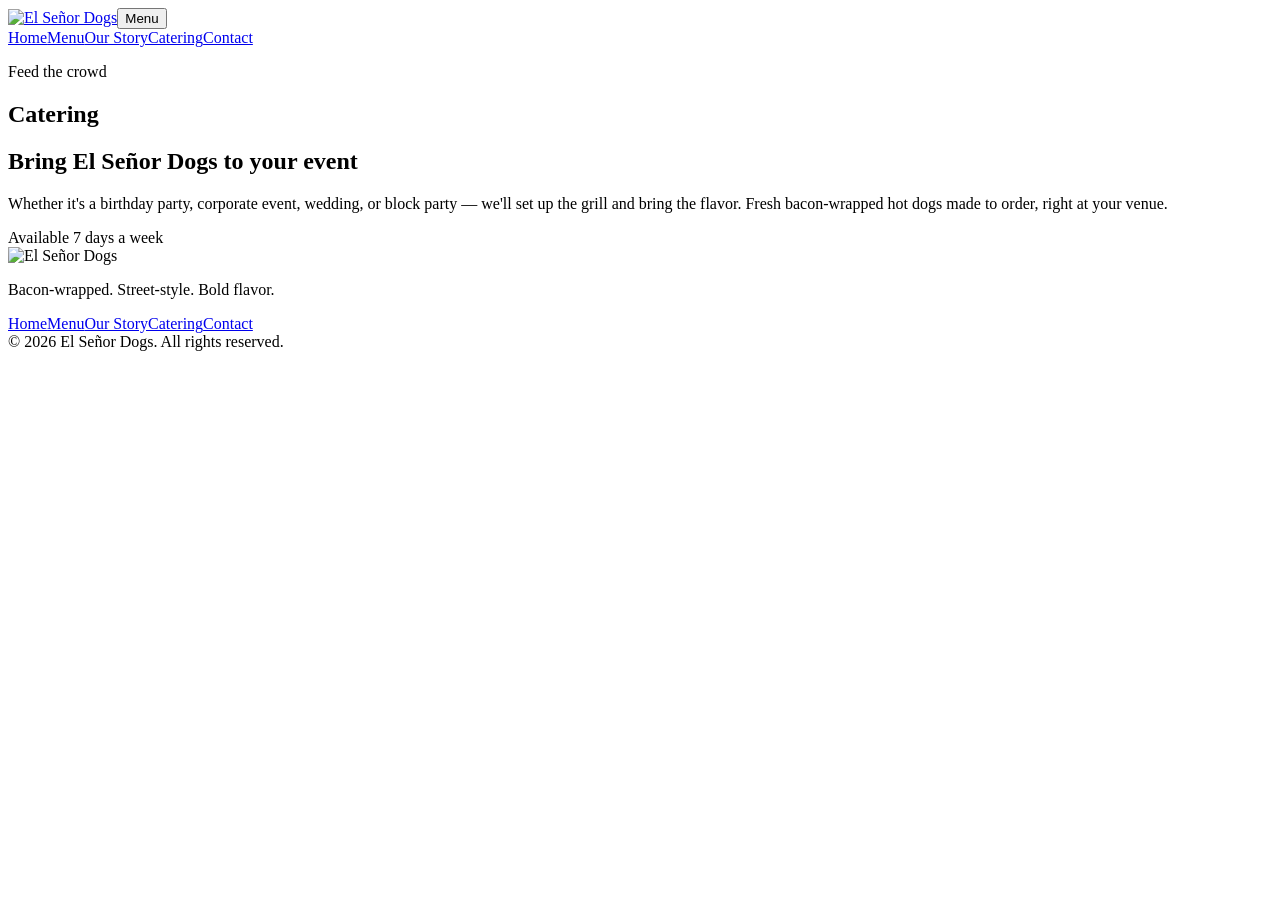
==== catering.html @ b8ba8bfb "Add files via upload" ====
<!doctype html>
<html lang="en">
<head><meta charset="utf-8"><meta name="viewport" content="width=device-width, initial-scale=1"><meta name="description" content="Bring El Señor Dogs to your next event."><title>Catering | El Señor Dogs</title><link rel="icon" href="assets/logo.png"><link rel="stylesheet" href="assets/styles.css"></head>
<body>
  <header class="site-header solid"><nav class="nav-shell" aria-label="Main navigation"><a class="logo" href="index.html" aria-label="El Señor Dogs home"><img src="assets/logo.png" alt="El Señor Dogs"></a><button class="menu-button" type="button" aria-expanded="false" aria-controls="nav-links">Menu</button><div class="nav-links" id="nav-links"><a href="index.html">Home</a><a href="menu.html">Menu</a><a href="our-story.html">Our Story</a><a class="active" href="catering.html">Catering</a><a href="contact.html">Contact</a></div></nav></header>
  <main>
    <section class="page-hero"><div class="page-width"><p>Feed the crowd</p><h1>Catering</h1></div></section>
    <section class="form-layout page-width">
      <div class="form-intro"><h2>Bring El Señor Dogs to your event</h2><p>Whether it's a birthday party, corporate event, wedding, or block party — we'll set up the grill and bring the flavor. Fresh bacon-wrapped hot dogs made to order, right at your venue.</p><span>Available 7 days a week</span></div>
      <div class="jotform-wrap" aria-label="El Señor Dogs catering request form"><script type="text/javascript" src="https://form.jotform.com/jsform/262238219583159"></script><noscript><a href="https://form.jotform.com/262238219583159">Open the catering request form</a></noscript></div>
    </section>
  </main>
  <footer class="site-footer"><div class="footer-main page-width"><div class="footer-brand"><img src="assets/logo.png" alt="El Señor Dogs"><p>Bacon-wrapped. Street-style. Bold flavor.</p></div><div class="footer-links"><a href="index.html">Home</a><a href="menu.html">Menu</a><a href="our-story.html">Our Story</a><a href="catering.html">Catering</a><a href="contact.html">Contact</a></div></div><div class="copyright page-width">© 2026 El Señor Dogs. All rights reserved.</div></footer>
  <script src="assets/script.js"></script>
</body>
</html>
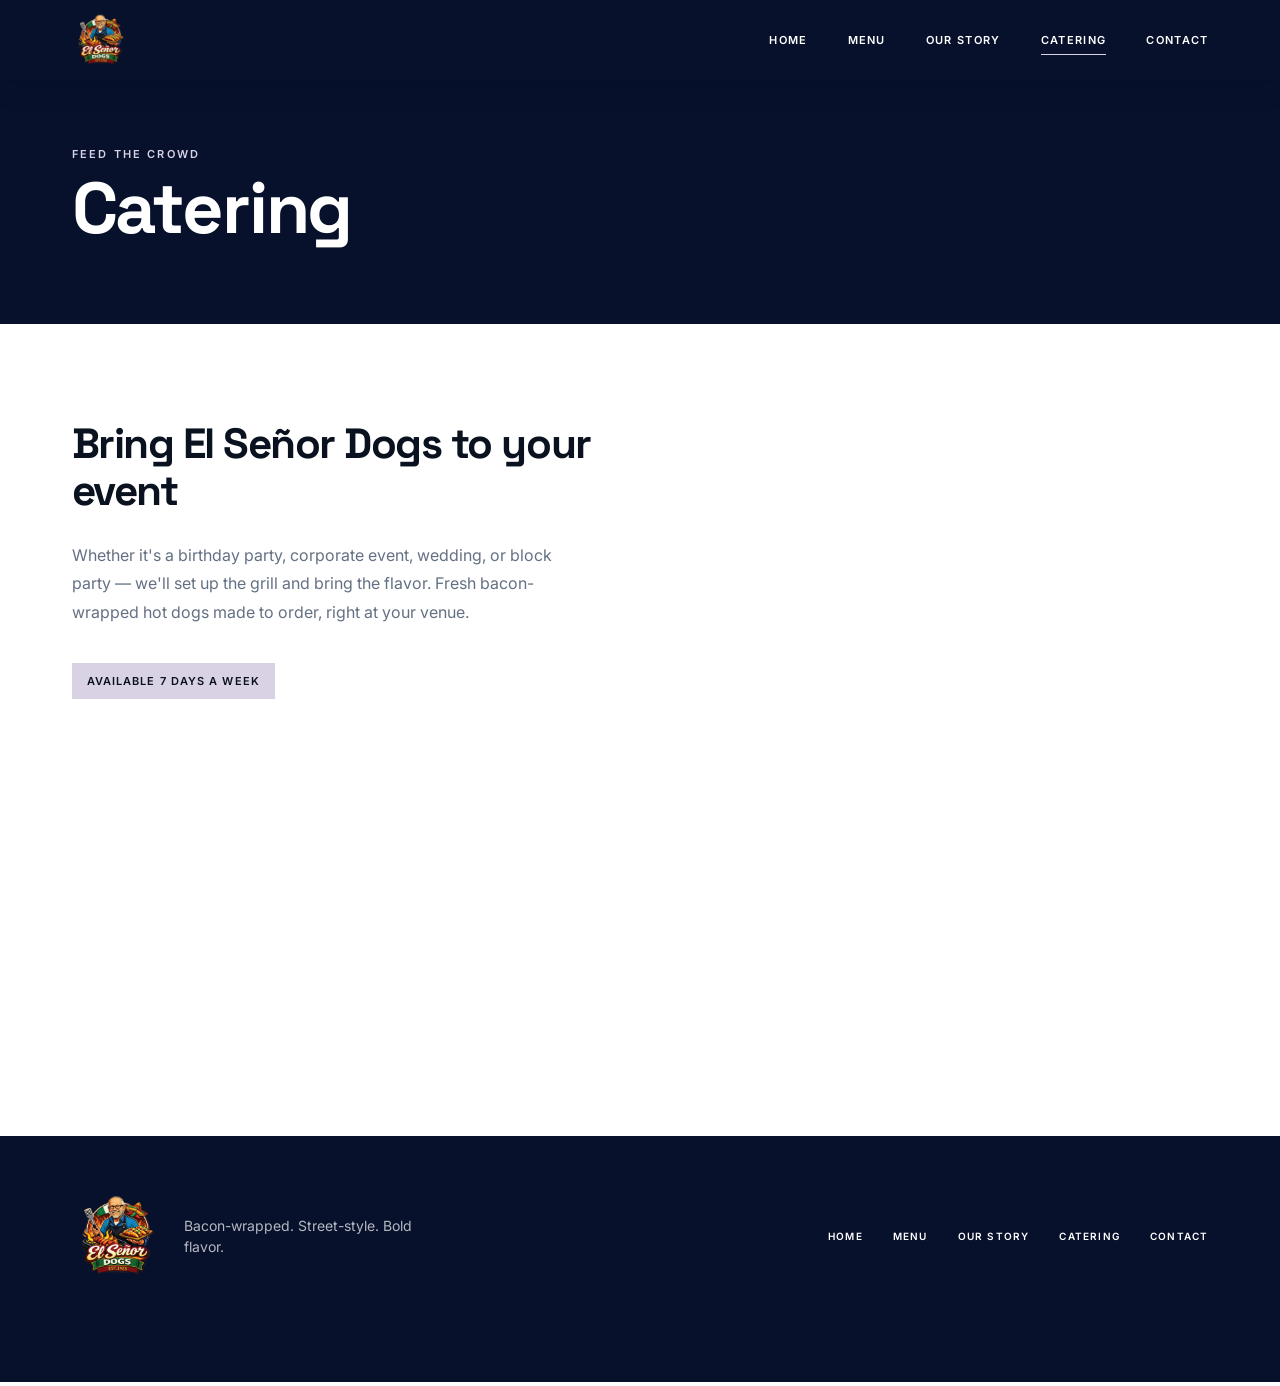
==== commit 596e9443: "Update catering.html" ====
--- a/catering.html
+++ b/catering.html
@@ -1,6 +1,26 @@
 <!doctype html>
 <html lang="en">
-<head><meta charset="utf-8"><meta name="viewport" content="width=device-width, initial-scale=1"><meta name="description" content="Bring El Señor Dogs to your next event."><title>Catering | El Señor Dogs</title><link rel="icon" href="assets/logo.png"><link rel="stylesheet" href="assets/styles.css"></head>
+<head>
+    <meta charset="utf-8">
+  <meta name="viewport" content="width=device-width, initial-scale=1">
+  <meta name="description" content="Street-style bacon-wrapped hot dogs with bold flavor. Simple menu. No shortcuts.">
+  <meta property="og:title" content="El Señor Dogs">
+  <meta property="og:description" content="Bacon-wrapped. Street-style. Bold flavor.">
+  <meta property="og:type" content="website">
+  <meta property="og:url" content="https://elsenordogs.site/">
+  <meta property="og:image" content="https://elsenordogs.site/assets/social-preview.jpg">
+  <meta property="og:image:type" content="image/jpeg">
+  <meta property="og:image:width" content="1200">
+  <meta property="og:image:height" content="630">
+  <meta property="og:image:alt" content="El Señor Dogs Website">
+  <meta name="twitter:card" content="summary_large_image">
+  <meta name="twitter:title" content="El Señor Dogs">
+  <meta name="twitter:description" content="Bacon-wrapped. Street-style. Bold flavor.">
+  <meta name="twitter:image" content="https://elsenordogs.site/assets/social-preview.jpg">
+  <title>El Señor Dogs</title>
+  <link rel="icon" href="assets/logo.png">
+  <link rel="stylesheet" href="assets/styles.css">
+  <meta charset="utf-8"><meta name="viewport" content="width=device-width, initial-scale=1"><meta name="description" content="Bring El Señor Dogs to your next event."><title>Catering | El Señor Dogs</title><link rel="icon" href="assets/logo.png"><link rel="stylesheet" href="assets/styles.css"></head>
 <body>
   <header class="site-header solid"><nav class="nav-shell" aria-label="Main navigation"><a class="logo" href="index.html" aria-label="El Señor Dogs home"><img src="assets/logo.png" alt="El Señor Dogs"></a><button class="menu-button" type="button" aria-expanded="false" aria-controls="nav-links">Menu</button><div class="nav-links" id="nav-links"><a href="index.html">Home</a><a href="menu.html">Menu</a><a href="our-story.html">Our Story</a><a class="active" href="catering.html">Catering</a><a href="contact.html">Contact</a></div></nav></header>
   <main>
--- a/assets/styles.css
+++ b/assets/styles.css
@@ -0,0 +1,50 @@
+@import url('https://fonts.googleapis.com/css2?family=Inter:wght@300;400;500;600&family=Space+Grotesk:wght@400;500;600;700&display=swap');
+:root{--navy:#07112c;--ink:#0a111f;--lavender:#d9d2e5;--white:#fff;--muted:#647083}
+*{box-sizing:border-box}html{scroll-behavior:smooth}body{margin:0;color:var(--ink);background:#fff;font-family:Inter,Arial,sans-serif;line-height:1.5}a{color:inherit;text-decoration:none}img{display:block;max-width:100%}button,input,textarea{font:inherit}.page-width{width:min(1137px,calc(100% - 48px));margin-inline:auto}
+.site-header{position:fixed;z-index:50;inset:0 0 auto;height:80px;color:#fff}.site-header.solid,.site-header.scrolled{background:var(--navy);box-shadow:0 8px 25px rgba(0,0,0,.12)}.nav-shell{width:min(1137px,calc(100% - 48px));height:100%;margin:auto;display:flex;align-items:center;justify-content:space-between}.logo{position:relative;z-index:2;display:inline-flex;align-items:center;justify-content:center;width:56px;height:56px;cursor:pointer;touch-action:manipulation}.logo img{width:56px;height:56px;object-fit:contain}.nav-links{display:flex;gap:40px;align-items:center}.nav-links a{text-transform:uppercase;letter-spacing:.12em;font-size:11px;font-weight:600;position:relative}.nav-links a:after{content:"";position:absolute;left:0;bottom:-7px;width:0;height:1px;background:var(--lavender);transition:width .2s}.nav-links a:hover:after,.nav-links a.active:after{width:100%}.menu-button{display:none;background:none;border:1px solid rgba(255,255,255,.55);color:#fff;text-transform:uppercase;letter-spacing:.12em;font-size:11px;padding:9px 12px}
+.home-hero{height:100vh;min-height:680px;display:flex;align-items:center;position:relative;overflow:hidden;color:#fff}.hero-image{position:absolute;inset:0;width:100%;height:100%;object-fit:cover}.hero-overlay{position:absolute;inset:0;background:linear-gradient(90deg,rgba(7,17,44,.95),rgba(7,17,44,.8) 43%,rgba(7,17,44,.2) 78%,rgba(7,17,44,.16))}.hero-content{position:relative;z-index:2;padding-top:45px}.hero-content h1{font-family:"Space Grotesk",sans-serif;font-size:clamp(68px,7.5vw,96px);line-height:1;letter-spacing:-.025em;margin:0;font-weight:700}.hero-content h1 span{display:block}.hero-content>p{max-width:500px;font-size:18px;line-height:1.65;color:rgba(255,255,255,.86);margin:24px 0 30px}.hero-actions{display:flex;gap:16px}.button{min-height:50px;padding:0 28px;display:inline-flex;align-items:center;justify-content:center;border:1px solid;text-transform:uppercase;letter-spacing:.1em;font-size:11px;font-weight:600;cursor:pointer;transition:.2s}.button.lavender{background:var(--lavender);border-color:var(--lavender);color:var(--navy)}.button.lavender:hover{background:transparent;color:#fff}.button.outline{border-color:rgba(255,255,255,.7);color:#fff}.button.outline:hover{background:#fff;color:var(--navy)}.button.navy{background:var(--navy);border-color:var(--navy);color:#fff}.button.navy:hover{background:var(--lavender);border-color:var(--lavender);color:var(--navy)}.scroll-mark{position:absolute;z-index:2;right:5%;bottom:36px;display:flex;align-items:center;gap:12px;text-transform:uppercase;letter-spacing:.18em;font-size:10px}.scroll-mark i{width:46px;height:1px;background:rgba(255,255,255,.7)}
+.ticker{overflow:hidden;white-space:nowrap;background:var(--lavender);color:var(--navy)}.ticker.dark{background:var(--navy);color:#fff}.ticker div{width:max-content;padding:clamp(25px,1.6vw,22px) 0;font-family:"Space Grotesk",sans-serif;font-size:clamp(13px,1.15vw,16px);line-height:1.15;font-weight:700;letter-spacing:.09em;animation:ticker 20s linear infinite;will-change:transform}.home-ticker div{animation-duration:14s}@keyframes ticker{to{transform:translateX(-30%)}}
+.home-feature{min-height:610px;display:grid;grid-template-columns:1fr 1fr}.feature-copy{padding:105px max(48px,calc((100vw - 1137px)/2)) 90px;display:flex;flex-direction:column;justify-content:center}.kicker,.section-label,.page-hero p{text-transform:uppercase;letter-spacing:.2em;font-size:11px;font-weight:600;margin:0 0 18px}.kicker{color:var(--muted)}.feature-copy h2,.sides h2,.form-intro h2{font-family:"Space Grotesk",sans-serif;font-size:clamp(34px,3.3vw,48px);line-height:1.12;letter-spacing:-.035em;margin:0 0 26px}.feature-copy>p:not(.kicker){max-width:500px;color:var(--muted);line-height:1.8}.text-link{margin-top:25px;width:max-content;text-transform:uppercase;letter-spacing:.1em;font-size:11px;font-weight:600;border-bottom:1px solid;padding-bottom:7px}.text-link span{margin-left:28px}.feature-photo{min-height:610px;overflow:hidden}.feature-photo img{width:100%;height:100%;object-fit:cover;transition:transform .5s}.feature-photo:hover img{transform:scale(1.035)}
+.page-hero{height:324px;padding-top:80px;background:var(--navy);color:#fff;display:flex;align-items:center}.page-hero p{color:var(--lavender);margin-bottom:10px}.page-hero h1{font-family:"Space Grotesk",sans-serif;font-size:clamp(48px,5.7vw,72px);line-height:1;letter-spacing:-.03em;margin:0}.menu-section{padding:88px 0 110px}.dog-grid{display:grid;grid-template-columns:1fr 1fr;column-gap:48px;row-gap:3.5px;margin-top:48px}.dog-card.left{grid-column:1}.dog-card.right{grid-column:2}.dog-card:nth-child(1){grid-row:1}.dog-card:nth-child(2){grid-row:2;transform:translateY(6px)}.dog-card:nth-child(3){grid-row:3}.dog-photo{height:320px;overflow:hidden;background:#f3f3f3}.dog-photo img{width:100%;height:100%;object-fit:cover;transition:transform .5s}.dog-card:hover .dog-photo img{transform:scale(1.04)}.dog-title{display:flex;align-items:flex-start;justify-content:space-between;gap:24px;padding-top:22px}.dog-title h2{font-family:"Space Grotesk",sans-serif;font-size:25px;letter-spacing:-.02em;margin:0}.dog-title strong{font-family:"Space Grotesk",sans-serif;font-size:20px}.dog-card>p{color:var(--muted);line-height:1.7;margin:12px 0 0}.sides{background:var(--lavender);padding:90px 0}.sides-inner{display:grid;grid-template-columns:1.2fr .8fr .8fr;gap:70px}.sides h2{margin:0}.price-list p{display:flex;justify-content:space-between;border-bottom:1px solid rgba(7,17,44,.22);padding:12px 0;margin:0}.toppings h3{font-family:"Space Grotesk",sans-serif;font-size:24px;margin:0 0 8px}.toppings p{line-height:1.8}
+.story-image{height:384px;overflow:hidden}.story-image img{width:100%;height:100%;object-fit:cover;object-position:center 55%}.story-copy{padding:90px 0 105px}.story-text{max-width:780px;margin:auto}.story-text p{font-size:18px;line-height:1.9;margin:0 0 25px}.pillars{display:grid;grid-template-columns:repeat(3,1fr);border-block:1px solid #d9dce2;margin-top:70px}.pillars span{padding:30px 10px;text-align:center;text-transform:uppercase;font-family:"Space Grotesk",sans-serif;font-size:20px}.pillars span+span{border-left:1px solid #d9dce2}
+.form-layout{min-height:584px;padding:96px 0;display:grid;grid-template-columns:1fr 1fr;gap:64px;align-items:start}.form-intro p{max-width:490px;color:var(--muted);line-height:1.8}.form-intro>span{display:inline-block;margin-top:20px;padding:10px 15px;background:var(--lavender);font-size:11px;font-weight:600;text-transform:uppercase;letter-spacing:.1em}.jotform-wrap{min-width:0;min-height:620px;overflow:hidden}.jotform-wrap iframe{display:block;width:100%!important;max-width:100%;border:0}.contact-form{display:flex;flex-direction:column;gap:18px}.contact-form label{display:flex;flex-direction:column;gap:8px;text-transform:uppercase;letter-spacing:.1em;font-size:10px;font-weight:600}.contact-form input,.contact-form textarea{width:100%;padding:13px 14px;border:1px solid #d4d8df;color:var(--ink);outline:none;font-size:14px;text-transform:none;letter-spacing:0}.contact-form input:focus,.contact-form textarea:focus{border-color:var(--navy)}.contact-form textarea{resize:vertical}.contact-form .button{align-self:flex-start}.form-note{font-size:12px;color:var(--muted);margin:0}
+.site-footer{background:var(--navy);color:#fff;padding:56px 0 24px}.footer-main{display:flex;align-items:center;justify-content:space-between;gap:50px}.footer-brand{display:flex;align-items:center;gap:24px}.footer-brand img{width:88px;height:88px;object-fit:contain}.footer-brand p{max-width:260px;color:rgba(255,255,255,.7);font-size:14px}.footer-links{display:flex;gap:30px;flex-wrap:wrap;justify-content:flex-end}.footer-links a{text-transform:uppercase;letter-spacing:.12em;font-size:10px;font-weight:600}.footer-links a:hover{color:var(--lavender)}.copyright{margin-top:40px;padding-top:20px;border-top:1px solid rgba(255,255,255,.14);color:rgba(255,255,255,.48);font-size:11px}
+@media(max-width:800px){.site-header{height:72px}.nav-shell{width:calc(100% - 32px)}.logo{width:50px;height:50px}.logo img{width:50px;height:50px}.menu-button{display:block}.nav-links{display:none;position:absolute;top:72px;left:0;right:0;padding:25px 24px 32px;background:var(--navy);border-top:1px solid rgba(255,255,255,.15);flex-direction:column;align-items:flex-start;gap:22px}.nav-links.open{display:flex}.nav-links a{font-size:13px}.site-header.over-hero.menu-open{background:var(--navy)}.page-width{width:calc(100% - 32px)}.home-hero{min-height:700px}.hero-image{object-position:62% center}.hero-overlay{background:linear-gradient(90deg,rgba(7,17,44,.94),rgba(7,17,44,.58))}.hero-content h1{font-size:68px}.hero-content>p{font-size:16px;max-width:390px}.hero-actions{flex-wrap:wrap}.scroll-mark{display:none}.home-feature{grid-template-columns:1fr}.feature-copy{padding:80px 24px}.feature-photo{min-height:440px;grid-row:1}.page-hero{height:280px;padding-top:72px}.dog-grid{grid-template-columns:1fr}.dog-card.left,.dog-card.right{grid-column:1}.dog-photo{height:300px}.sides-inner{grid-template-columns:1fr;gap:35px}.story-image{height:330px}.story-text p{font-size:16px}.pillars{grid-template-columns:1fr}.pillars span+span{border-left:0;border-top:1px solid #d9dce2}.form-layout{grid-template-columns:1fr;gap:45px;padding:70px 0}.footer-main{align-items:flex-start;flex-direction:column}.footer-links{justify-content:flex-start}}
+@media(max-width:480px){.hero-content h1{font-size:58px}.hero-actions{flex-direction:column;align-items:flex-start}.button{width:100%}.dog-photo{height:250px}.footer-links{gap:18px}.footer-brand{align-items:flex-start}.footer-brand img{width:70px;height:70px}}
+.page-hero>.page-width{transform:translateY(-7px)}
+.form-trap{position:absolute!important;left:-9999px!important;width:1px!important;height:1px!important;opacity:0!important}
+
+/* Motion and transitions */
+@view-transition{navigation:auto}
+::view-transition-old(root){animation:page-out .18s ease both}
+::view-transition-new(root){animation:page-in .38s cubic-bezier(.22,1,.36,1) both}
+@keyframes page-in{from{opacity:0;transform:translateY(10px)}to{opacity:1;transform:none}}
+@keyframes page-out{to{opacity:0;transform:translateY(-5px)}}
+body{animation:body-in .45s ease both}
+@keyframes body-in{from{opacity:0}to{opacity:1}}
+.home-hero .hero-image{animation:hero-settle 1.25s cubic-bezier(.22,1,.36,1) both}
+@keyframes hero-settle{from{transform:scale(1.06)}to{transform:scale(1)}}
+.hero-content h1 span{opacity:0;animation:hero-line .7s cubic-bezier(.22,1,.36,1) forwards}
+.hero-content h1 span:nth-child(1){animation-delay:.12s}.hero-content h1 span:nth-child(2){animation-delay:.2s}.hero-content h1 span:nth-child(3){animation-delay:.28s}
+@keyframes hero-line{from{opacity:0;transform:translateY(34px)}to{opacity:1;transform:none}}
+.hero-content>p,.hero-actions{opacity:0;animation:hero-copy .65s ease forwards}.hero-content>p{animation-delay:.4s}.hero-actions{animation-delay:.52s}
+@keyframes hero-copy{from{opacity:0;transform:translateY(16px)}to{opacity:1;transform:none}}
+.page-hero p,.page-hero h1{opacity:0;animation:header-rise .58s cubic-bezier(.22,1,.36,1) forwards}.page-hero p{animation-delay:.08s}.page-hero h1{animation-delay:.16s}
+@keyframes header-rise{from{opacity:0;transform:translateY(20px)}to{opacity:1;transform:none}}
+.motion-ready .reveal-item{opacity:0;transform:translateY(28px);transition:opacity .65s ease,transform .65s cubic-bezier(.22,1,.36,1);transition-delay:var(--reveal-delay,0ms)}
+.motion-ready .reveal-item.is-visible{opacity:1;transform:none}
+.button{transition:background-color .22s,color .22s,border-color .22s,transform .22s,box-shadow .22s}.button:hover{transform:translateY(-3px);box-shadow:0 8px 20px rgba(7,17,44,.16)}.button:active{transform:translateY(-1px)}
+.text-link span{display:inline-block;transition:transform .22s}.text-link:hover span{transform:translateX(7px)}
+.logo img{transition:transform .3s ease}.logo:hover img{transform:scale(1.06) rotate(-2deg)}
+.footer-links a,.nav-links a{transition:color .2s,opacity .2s}.footer-links a:hover{transform:none}
+.dog-title h2{transition:color .22s}.dog-card:hover .dog-title h2{color:#34416a}
+.scroll-mark i{transform-origin:left;animation:scroll-line 1.8s ease-in-out infinite}@keyframes scroll-line{50%{transform:scaleX(.45);opacity:.45}}
+@media(max-width:800px){.nav-links{display:flex;visibility:hidden;opacity:0;transform:translateY(-12px);pointer-events:none;transition:opacity .24s ease,transform .24s ease,visibility .24s}.nav-links.open{visibility:visible;opacity:1;transform:none;pointer-events:auto}}
+@media(prefers-reduced-motion:reduce){html{scroll-behavior:auto}.ticker div,.home-hero .hero-image,.hero-content h1 span,.hero-content>p,.hero-actions,.page-hero p,.page-hero h1,.scroll-mark i,body{animation:none!important}.motion-ready .reveal-item{opacity:1!important;transform:none!important;transition:none!important}.dog-photo img,.feature-photo img,.button,.logo img,.text-link span,.nav-links{transition:none!important}}
+
+/* Responsive refinements for phones, tablets, laptops and wide screens */
+html,body{max-width:100%;overflow-x:hidden}input,textarea,button{max-width:100%}.jotform-wrap iframe{min-height:620px}
+@media(min-width:1440px){.home-hero{max-height:980px}.hero-content h1{font-size:104px}.feature-copy{padding-left:max(72px,calc((100vw - 1280px)/2))}.page-width,.nav-shell{width:min(1280px,calc(100% - 96px))}}
+@media(max-width:1100px){.page-width,.nav-shell{width:calc(100% - 56px)}.nav-links{gap:26px}.hero-content h1{font-size:clamp(70px,9vw,92px)}.home-feature{grid-template-columns:1fr 1fr}.feature-copy{padding:80px 42px}.dog-grid{column-gap:34px}.sides-inner{grid-template-columns:1fr 1fr;gap:45px}.sides-inner>div:first-child{grid-column:1/-1}.form-layout{gap:42px}.footer-main{gap:34px}.footer-links{gap:22px}}
+@media(max-width:800px){.home-hero{height:100svh;min-height:640px}.home-feature{grid-template-columns:1fr}.feature-copy{padding:70px 24px}.feature-photo{min-height:clamp(320px,65vw,440px)}.dog-card:nth-child(1),.dog-card:nth-child(2),.dog-card:nth-child(3){grid-row:auto;transform:none}.dog-grid{row-gap:54px;margin-top:34px}.dog-photo{height:clamp(240px,58vw,330px)}.sides-inner>div:first-child{grid-column:auto}.form-layout{grid-template-columns:1fr}.jotform-wrap{width:100%;min-height:560px}.jotform-wrap iframe{min-height:560px}.contact-form{width:100%}.footer-links{line-height:2}.home-ticker div{animation-duration:12s}}
+@media(max-width:520px){.page-width,.nav-shell{width:calc(100% - 32px)}.home-hero{min-height:620px}.hero-content{padding-top:64px}.hero-content h1{font-size:clamp(52px,17vw,64px)}.hero-content>p{font-size:15px;line-height:1.6}.hero-actions{width:100%;gap:12px}.hero-actions .button{width:100%}.ticker div{padding:16px 0;font-size:12px;letter-spacing:.075em}.home-ticker div{animation-duration:10s}.page-hero{height:350px}.page-hero h1{font-size:44px}.menu-section,.story-copy{padding-top:62px;padding-bottom:72px}.dog-title{gap:14px}.dog-title h2{font-size:21px}.dog-title strong{font-size:18px}.sides{padding:65px 0}.form-layout{padding:58px 0;gap:36px}.form-intro h2{font-size:32px}.jotform-wrap{min-height:520px}.jotform-wrap iframe{min-height:520px}.footer-brand{width:100%}.footer-brand p{font-size:13px}.copyright{margin-top:30px}}
--- a/assets/styles.css
+++ b/assets/styles.css
@@ -0,0 +1,50 @@
+@import url('https://fonts.googleapis.com/css2?family=Inter:wght@300;400;500;600&family=Space+Grotesk:wght@400;500;600;700&display=swap');
+:root{--navy:#07112c;--ink:#0a111f;--lavender:#d9d2e5;--white:#fff;--muted:#647083}
+*{box-sizing:border-box}html{scroll-behavior:smooth}body{margin:0;color:var(--ink);background:#fff;font-family:Inter,Arial,sans-serif;line-height:1.5}a{color:inherit;text-decoration:none}img{display:block;max-width:100%}button,input,textarea{font:inherit}.page-width{width:min(1137px,calc(100% - 48px));margin-inline:auto}
+.site-header{position:fixed;z-index:50;inset:0 0 auto;height:80px;color:#fff}.site-header.solid,.site-header.scrolled{background:var(--navy);box-shadow:0 8px 25px rgba(0,0,0,.12)}.nav-shell{width:min(1137px,calc(100% - 48px));height:100%;margin:auto;display:flex;align-items:center;justify-content:space-between}.logo{position:relative;z-index:2;display:inline-flex;align-items:center;justify-content:center;width:56px;height:56px;cursor:pointer;touch-action:manipulation}.logo img{width:56px;height:56px;object-fit:contain}.nav-links{display:flex;gap:40px;align-items:center}.nav-links a{text-transform:uppercase;letter-spacing:.12em;font-size:11px;font-weight:600;position:relative}.nav-links a:after{content:"";position:absolute;left:0;bottom:-7px;width:0;height:1px;background:var(--lavender);transition:width .2s}.nav-links a:hover:after,.nav-links a.active:after{width:100%}.menu-button{display:none;background:none;border:1px solid rgba(255,255,255,.55);color:#fff;text-transform:uppercase;letter-spacing:.12em;font-size:11px;padding:9px 12px}
+.home-hero{height:100vh;min-height:680px;display:flex;align-items:center;position:relative;overflow:hidden;color:#fff}.hero-image{position:absolute;inset:0;width:100%;height:100%;object-fit:cover}.hero-overlay{position:absolute;inset:0;background:linear-gradient(90deg,rgba(7,17,44,.95),rgba(7,17,44,.8) 43%,rgba(7,17,44,.2) 78%,rgba(7,17,44,.16))}.hero-content{position:relative;z-index:2;padding-top:45px}.hero-content h1{font-family:"Space Grotesk",sans-serif;font-size:clamp(68px,7.5vw,96px);line-height:1;letter-spacing:-.025em;margin:0;font-weight:700}.hero-content h1 span{display:block}.hero-content>p{max-width:500px;font-size:18px;line-height:1.65;color:rgba(255,255,255,.86);margin:24px 0 30px}.hero-actions{display:flex;gap:16px}.button{min-height:50px;padding:0 28px;display:inline-flex;align-items:center;justify-content:center;border:1px solid;text-transform:uppercase;letter-spacing:.1em;font-size:11px;font-weight:600;cursor:pointer;transition:.2s}.button.lavender{background:var(--lavender);border-color:var(--lavender);color:var(--navy)}.button.lavender:hover{background:transparent;color:#fff}.button.outline{border-color:rgba(255,255,255,.7);color:#fff}.button.outline:hover{background:#fff;color:var(--navy)}.button.navy{background:var(--navy);border-color:var(--navy);color:#fff}.button.navy:hover{background:var(--lavender);border-color:var(--lavender);color:var(--navy)}.scroll-mark{position:absolute;z-index:2;right:5%;bottom:36px;display:flex;align-items:center;gap:12px;text-transform:uppercase;letter-spacing:.18em;font-size:10px}.scroll-mark i{width:46px;height:1px;background:rgba(255,255,255,.7)}
+.ticker{overflow:hidden;white-space:nowrap;background:var(--lavender);color:var(--navy)}.ticker.dark{background:var(--navy);color:#fff}.ticker div{width:max-content;padding:clamp(25px,1.6vw,22px) 0;font-family:"Space Grotesk",sans-serif;font-size:clamp(13px,1.15vw,16px);line-height:1.15;font-weight:700;letter-spacing:.09em;animation:ticker 20s linear infinite;will-change:transform}.home-ticker div{animation-duration:14s}@keyframes ticker{to{transform:translateX(-30%)}}
+.home-feature{min-height:610px;display:grid;grid-template-columns:1fr 1fr}.feature-copy{padding:105px max(48px,calc((100vw - 1137px)/2)) 90px;display:flex;flex-direction:column;justify-content:center}.kicker,.section-label,.page-hero p{text-transform:uppercase;letter-spacing:.2em;font-size:11px;font-weight:600;margin:0 0 18px}.kicker{color:var(--muted)}.feature-copy h2,.sides h2,.form-intro h2{font-family:"Space Grotesk",sans-serif;font-size:clamp(34px,3.3vw,48px);line-height:1.12;letter-spacing:-.035em;margin:0 0 26px}.feature-copy>p:not(.kicker){max-width:500px;color:var(--muted);line-height:1.8}.text-link{margin-top:25px;width:max-content;text-transform:uppercase;letter-spacing:.1em;font-size:11px;font-weight:600;border-bottom:1px solid;padding-bottom:7px}.text-link span{margin-left:28px}.feature-photo{min-height:610px;overflow:hidden}.feature-photo img{width:100%;height:100%;object-fit:cover;transition:transform .5s}.feature-photo:hover img{transform:scale(1.035)}
+.page-hero{height:324px;padding-top:80px;background:var(--navy);color:#fff;display:flex;align-items:center}.page-hero p{color:var(--lavender);margin-bottom:10px}.page-hero h1{font-family:"Space Grotesk",sans-serif;font-size:clamp(48px,5.7vw,72px);line-height:1;letter-spacing:-.03em;margin:0}.menu-section{padding:88px 0 110px}.dog-grid{display:grid;grid-template-columns:1fr 1fr;column-gap:48px;row-gap:3.5px;margin-top:48px}.dog-card.left{grid-column:1}.dog-card.right{grid-column:2}.dog-card:nth-child(1){grid-row:1}.dog-card:nth-child(2){grid-row:2;transform:translateY(6px)}.dog-card:nth-child(3){grid-row:3}.dog-photo{height:320px;overflow:hidden;background:#f3f3f3}.dog-photo img{width:100%;height:100%;object-fit:cover;transition:transform .5s}.dog-card:hover .dog-photo img{transform:scale(1.04)}.dog-title{display:flex;align-items:flex-start;justify-content:space-between;gap:24px;padding-top:22px}.dog-title h2{font-family:"Space Grotesk",sans-serif;font-size:25px;letter-spacing:-.02em;margin:0}.dog-title strong{font-family:"Space Grotesk",sans-serif;font-size:20px}.dog-card>p{color:var(--muted);line-height:1.7;margin:12px 0 0}.sides{background:var(--lavender);padding:90px 0}.sides-inner{display:grid;grid-template-columns:1.2fr .8fr .8fr;gap:70px}.sides h2{margin:0}.price-list p{display:flex;justify-content:space-between;border-bottom:1px solid rgba(7,17,44,.22);padding:12px 0;margin:0}.toppings h3{font-family:"Space Grotesk",sans-serif;font-size:24px;margin:0 0 8px}.toppings p{line-height:1.8}
+.story-image{height:384px;overflow:hidden}.story-image img{width:100%;height:100%;object-fit:cover;object-position:center 55%}.story-copy{padding:90px 0 105px}.story-text{max-width:780px;margin:auto}.story-text p{font-size:18px;line-height:1.9;margin:0 0 25px}.pillars{display:grid;grid-template-columns:repeat(3,1fr);border-block:1px solid #d9dce2;margin-top:70px}.pillars span{padding:30px 10px;text-align:center;text-transform:uppercase;font-family:"Space Grotesk",sans-serif;font-size:20px}.pillars span+span{border-left:1px solid #d9dce2}
+.form-layout{min-height:584px;padding:96px 0;display:grid;grid-template-columns:1fr 1fr;gap:64px;align-items:start}.form-intro p{max-width:490px;color:var(--muted);line-height:1.8}.form-intro>span{display:inline-block;margin-top:20px;padding:10px 15px;background:var(--lavender);font-size:11px;font-weight:600;text-transform:uppercase;letter-spacing:.1em}.jotform-wrap{min-width:0;min-height:620px;overflow:hidden}.jotform-wrap iframe{display:block;width:100%!important;max-width:100%;border:0}.contact-form{display:flex;flex-direction:column;gap:18px}.contact-form label{display:flex;flex-direction:column;gap:8px;text-transform:uppercase;letter-spacing:.1em;font-size:10px;font-weight:600}.contact-form input,.contact-form textarea{width:100%;padding:13px 14px;border:1px solid #d4d8df;color:var(--ink);outline:none;font-size:14px;text-transform:none;letter-spacing:0}.contact-form input:focus,.contact-form textarea:focus{border-color:var(--navy)}.contact-form textarea{resize:vertical}.contact-form .button{align-self:flex-start}.form-note{font-size:12px;color:var(--muted);margin:0}
+.site-footer{background:var(--navy);color:#fff;padding:56px 0 24px}.footer-main{display:flex;align-items:center;justify-content:space-between;gap:50px}.footer-brand{display:flex;align-items:center;gap:24px}.footer-brand img{width:88px;height:88px;object-fit:contain}.footer-brand p{max-width:260px;color:rgba(255,255,255,.7);font-size:14px}.footer-links{display:flex;gap:30px;flex-wrap:wrap;justify-content:flex-end}.footer-links a{text-transform:uppercase;letter-spacing:.12em;font-size:10px;font-weight:600}.footer-links a:hover{color:var(--lavender)}.copyright{margin-top:40px;padding-top:20px;border-top:1px solid rgba(255,255,255,.14);color:rgba(255,255,255,.48);font-size:11px}
+@media(max-width:800px){.site-header{height:72px}.nav-shell{width:calc(100% - 32px)}.logo{width:50px;height:50px}.logo img{width:50px;height:50px}.menu-button{display:block}.nav-links{display:none;position:absolute;top:72px;left:0;right:0;padding:25px 24px 32px;background:var(--navy);border-top:1px solid rgba(255,255,255,.15);flex-direction:column;align-items:flex-start;gap:22px}.nav-links.open{display:flex}.nav-links a{font-size:13px}.site-header.over-hero.menu-open{background:var(--navy)}.page-width{width:calc(100% - 32px)}.home-hero{min-height:700px}.hero-image{object-position:62% center}.hero-overlay{background:linear-gradient(90deg,rgba(7,17,44,.94),rgba(7,17,44,.58))}.hero-content h1{font-size:68px}.hero-content>p{font-size:16px;max-width:390px}.hero-actions{flex-wrap:wrap}.scroll-mark{display:none}.home-feature{grid-template-columns:1fr}.feature-copy{padding:80px 24px}.feature-photo{min-height:440px;grid-row:1}.page-hero{height:280px;padding-top:72px}.dog-grid{grid-template-columns:1fr}.dog-card.left,.dog-card.right{grid-column:1}.dog-photo{height:300px}.sides-inner{grid-template-columns:1fr;gap:35px}.story-image{height:330px}.story-text p{font-size:16px}.pillars{grid-template-columns:1fr}.pillars span+span{border-left:0;border-top:1px solid #d9dce2}.form-layout{grid-template-columns:1fr;gap:45px;padding:70px 0}.footer-main{align-items:flex-start;flex-direction:column}.footer-links{justify-content:flex-start}}
+@media(max-width:480px){.hero-content h1{font-size:58px}.hero-actions{flex-direction:column;align-items:flex-start}.button{width:100%}.dog-photo{height:250px}.footer-links{gap:18px}.footer-brand{align-items:flex-start}.footer-brand img{width:70px;height:70px}}
+.page-hero>.page-width{transform:translateY(-7px)}
+.form-trap{position:absolute!important;left:-9999px!important;width:1px!important;height:1px!important;opacity:0!important}
+
+/* Motion and transitions */
+@view-transition{navigation:auto}
+::view-transition-old(root){animation:page-out .18s ease both}
+::view-transition-new(root){animation:page-in .38s cubic-bezier(.22,1,.36,1) both}
+@keyframes page-in{from{opacity:0;transform:translateY(10px)}to{opacity:1;transform:none}}
+@keyframes page-out{to{opacity:0;transform:translateY(-5px)}}
+body{animation:body-in .45s ease both}
+@keyframes body-in{from{opacity:0}to{opacity:1}}
+.home-hero .hero-image{animation:hero-settle 1.25s cubic-bezier(.22,1,.36,1) both}
+@keyframes hero-settle{from{transform:scale(1.06)}to{transform:scale(1)}}
+.hero-content h1 span{opacity:0;animation:hero-line .7s cubic-bezier(.22,1,.36,1) forwards}
+.hero-content h1 span:nth-child(1){animation-delay:.12s}.hero-content h1 span:nth-child(2){animation-delay:.2s}.hero-content h1 span:nth-child(3){animation-delay:.28s}
+@keyframes hero-line{from{opacity:0;transform:translateY(34px)}to{opacity:1;transform:none}}
+.hero-content>p,.hero-actions{opacity:0;animation:hero-copy .65s ease forwards}.hero-content>p{animation-delay:.4s}.hero-actions{animation-delay:.52s}
+@keyframes hero-copy{from{opacity:0;transform:translateY(16px)}to{opacity:1;transform:none}}
+.page-hero p,.page-hero h1{opacity:0;animation:header-rise .58s cubic-bezier(.22,1,.36,1) forwards}.page-hero p{animation-delay:.08s}.page-hero h1{animation-delay:.16s}
+@keyframes header-rise{from{opacity:0;transform:translateY(20px)}to{opacity:1;transform:none}}
+.motion-ready .reveal-item{opacity:0;transform:translateY(28px);transition:opacity .65s ease,transform .65s cubic-bezier(.22,1,.36,1);transition-delay:var(--reveal-delay,0ms)}
+.motion-ready .reveal-item.is-visible{opacity:1;transform:none}
+.button{transition:background-color .22s,color .22s,border-color .22s,transform .22s,box-shadow .22s}.button:hover{transform:translateY(-3px);box-shadow:0 8px 20px rgba(7,17,44,.16)}.button:active{transform:translateY(-1px)}
+.text-link span{display:inline-block;transition:transform .22s}.text-link:hover span{transform:translateX(7px)}
+.logo img{transition:transform .3s ease}.logo:hover img{transform:scale(1.06) rotate(-2deg)}
+.footer-links a,.nav-links a{transition:color .2s,opacity .2s}.footer-links a:hover{transform:none}
+.dog-title h2{transition:color .22s}.dog-card:hover .dog-title h2{color:#34416a}
+.scroll-mark i{transform-origin:left;animation:scroll-line 1.8s ease-in-out infinite}@keyframes scroll-line{50%{transform:scaleX(.45);opacity:.45}}
+@media(max-width:800px){.nav-links{display:flex;visibility:hidden;opacity:0;transform:translateY(-12px);pointer-events:none;transition:opacity .24s ease,transform .24s ease,visibility .24s}.nav-links.open{visibility:visible;opacity:1;transform:none;pointer-events:auto}}
+@media(prefers-reduced-motion:reduce){html{scroll-behavior:auto}.ticker div,.home-hero .hero-image,.hero-content h1 span,.hero-content>p,.hero-actions,.page-hero p,.page-hero h1,.scroll-mark i,body{animation:none!important}.motion-ready .reveal-item{opacity:1!important;transform:none!important;transition:none!important}.dog-photo img,.feature-photo img,.button,.logo img,.text-link span,.nav-links{transition:none!important}}
+
+/* Responsive refinements for phones, tablets, laptops and wide screens */
+html,body{max-width:100%;overflow-x:hidden}input,textarea,button{max-width:100%}.jotform-wrap iframe{min-height:620px}
+@media(min-width:1440px){.home-hero{max-height:980px}.hero-content h1{font-size:104px}.feature-copy{padding-left:max(72px,calc((100vw - 1280px)/2))}.page-width,.nav-shell{width:min(1280px,calc(100% - 96px))}}
+@media(max-width:1100px){.page-width,.nav-shell{width:calc(100% - 56px)}.nav-links{gap:26px}.hero-content h1{font-size:clamp(70px,9vw,92px)}.home-feature{grid-template-columns:1fr 1fr}.feature-copy{padding:80px 42px}.dog-grid{column-gap:34px}.sides-inner{grid-template-columns:1fr 1fr;gap:45px}.sides-inner>div:first-child{grid-column:1/-1}.form-layout{gap:42px}.footer-main{gap:34px}.footer-links{gap:22px}}
+@media(max-width:800px){.home-hero{height:100svh;min-height:640px}.home-feature{grid-template-columns:1fr}.feature-copy{padding:70px 24px}.feature-photo{min-height:clamp(320px,65vw,440px)}.dog-card:nth-child(1),.dog-card:nth-child(2),.dog-card:nth-child(3){grid-row:auto;transform:none}.dog-grid{row-gap:54px;margin-top:34px}.dog-photo{height:clamp(240px,58vw,330px)}.sides-inner>div:first-child{grid-column:auto}.form-layout{grid-template-columns:1fr}.jotform-wrap{width:100%;min-height:560px}.jotform-wrap iframe{min-height:560px}.contact-form{width:100%}.footer-links{line-height:2}.home-ticker div{animation-duration:12s}}
+@media(max-width:520px){.page-width,.nav-shell{width:calc(100% - 32px)}.home-hero{min-height:620px}.hero-content{padding-top:64px}.hero-content h1{font-size:clamp(52px,17vw,64px)}.hero-content>p{font-size:15px;line-height:1.6}.hero-actions{width:100%;gap:12px}.hero-actions .button{width:100%}.ticker div{padding:16px 0;font-size:12px;letter-spacing:.075em}.home-ticker div{animation-duration:10s}.page-hero{height:350px}.page-hero h1{font-size:44px}.menu-section,.story-copy{padding-top:62px;padding-bottom:72px}.dog-title{gap:14px}.dog-title h2{font-size:21px}.dog-title strong{font-size:18px}.sides{padding:65px 0}.form-layout{padding:58px 0;gap:36px}.form-intro h2{font-size:32px}.jotform-wrap{min-height:520px}.jotform-wrap iframe{min-height:520px}.footer-brand{width:100%}.footer-brand p{font-size:13px}.copyright{margin-top:30px}}
